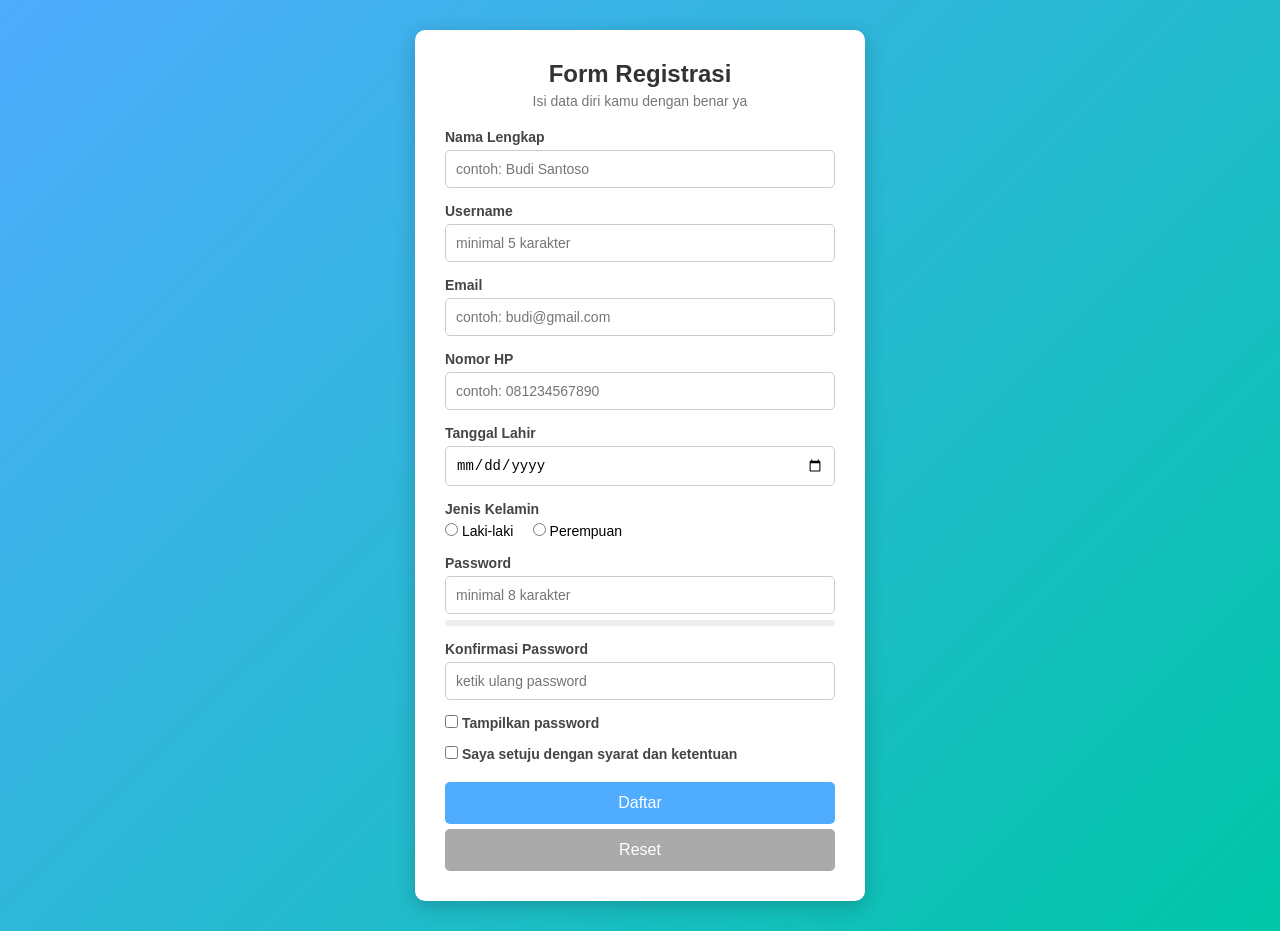
==== index.html @ fb530cf5 "Add files via upload" ====
<!DOCTYPE html>
<html lang="id">
<head>
    <meta charset="UTF-8">
    <meta name="viewport" content="width=device-width, initial-scale=1.0">
    <title>Form Registrasi</title>
    <link rel="stylesheet" href="style.css">
</head>
<body>

    <div class="kotak-form">
        <h2>Form Registrasi</h2>
        <p class="subjudul">Isi data diri kamu dengan benar ya</p>

        <form id="formDaftar" novalidate>

            <div class="grup">
                <label for="nama">Nama Lengkap</label>
                <input type="text" id="nama" placeholder="contoh: Budi Santoso">
                <small class="pesan-error" id="errorNama"></small>
            </div>

            <div class="grup">
                <label for="username">Username</label>
                <input type="text" id="username" placeholder="minimal 5 karakter">
                <small class="pesan-error" id="errorUsername"></small>
            </div>

            <div class="grup">
                <label for="email">Email</label>
                <input type="email" id="email" placeholder="contoh: budi@gmail.com">
                <small class="pesan-error" id="errorEmail"></small>
            </div>

            <div class="grup">
                <label for="noHp">Nomor HP</label>
                <input type="text" id="noHp" placeholder="contoh: 081234567890">
                <small class="pesan-error" id="errorHp"></small>
            </div>

            <div class="grup">
                <label for="tglLahir">Tanggal Lahir</label>
                <input type="date" id="tglLahir">
                <small class="pesan-error" id="errorTgl"></small>
            </div>

            <div class="grup">
                <label>Jenis Kelamin</label>
                <div class="pilihan">
                    <label><input type="radio" name="gender" value="Laki-laki"> Laki-laki</label>
                    <label><input type="radio" name="gender" value="Perempuan"> Perempuan</label>
                </div>
                <small class="pesan-error" id="errorGender"></small>
            </div>

            <div class="grup">
                <label for="password">Password</label>
                <input type="password" id="password" placeholder="minimal 8 karakter">
                <div class="bar-kekuatan"><div id="isiBar"></div></div>
                <small id="teksKekuatan"></small>
                <small class="pesan-error" id="errorPassword"></small>
            </div>

            <div class="grup">
                <label for="konfirmasi">Konfirmasi Password</label>
                <input type="password" id="konfirmasi" placeholder="ketik ulang password">
                <small class="pesan-error" id="errorKonfirmasi"></small>
            </div>

            <div class="grup">
                <label class="cek"><input type="checkbox" id="lihatPassword"> Tampilkan password</label>
            </div>

            <div class="grup">
                <label class="cek"><input type="checkbox" id="setuju"> Saya setuju dengan syarat dan ketentuan</label>
                <small class="pesan-error" id="errorSetuju"></small>
            </div>

            <button type="submit">Daftar</button>
            <button type="reset" class="tombol-reset">Reset</button>
        </form>

        <!-- hasil registrasi ditampilkan di sini kalau berhasil -->
        <div id="hasil" class="hasil"></div>
    </div>

    <script src="script.js"></script>
</body>
</html>
---- style.css ----
* {
    box-sizing: border-box;
    margin: 0;
    padding: 0;
}

body {
    font-family: Arial, sans-serif;
    background: linear-gradient(135deg, #4facfe, #00c6a7);
    min-height: 100vh;
    display: flex;
    justify-content: center;
    align-items: center;
    padding: 30px 15px;
}

.kotak-form {
    background: white;
    width: 100%;
    max-width: 450px;
    padding: 30px;
    border-radius: 10px;
    box-shadow: 0 5px 20px rgba(0, 0, 0, 0.2);
}

h2 {
    text-align: center;
    color: #333;
}

.subjudul {
    text-align: center;
    color: #777;
    font-size: 14px;
    margin: 5px 0 20px;
}

.grup {
    margin-bottom: 15px;
}

.grup > label {
    display: block;
    font-weight: bold;
    font-size: 14px;
    margin-bottom: 5px;
    color: #444;
}

input[type="text"],
input[type="email"],
input[type="password"],
input[type="date"] {
    width: 100%;
    padding: 10px;
    border: 1px solid #ccc;
    border-radius: 5px;
    font-size: 14px;
}

input:focus {
    outline: none;
    border-color: #4facfe;
}

/* warna border kalau input salah / benar */
input.salah {
    border-color: #e74c3c;
}

input.benar {
    border-color: #2ecc71;
}

.pilihan label,
.cek {
    font-weight: normal;
    font-size: 14px;
    margin-right: 15px;
    cursor: pointer;
}

.pesan-error {
    display: block;
    color: #e74c3c;
    font-size: 12px;
    margin-top: 4px;
}

.bar-kekuatan {
    height: 6px;
    background: #eee;
    border-radius: 3px;
    margin-top: 6px;
    overflow: hidden;
}

#isiBar {
    height: 100%;
    width: 0;
    transition: width 0.3s;
}

#teksKekuatan {
    font-size: 12px;
}

button {
    width: 100%;
    padding: 12px;
    background: #4facfe;
    color: white;
    border: none;
    border-radius: 5px;
    font-size: 16px;
    cursor: pointer;
    margin-top: 5px;
}

button:hover {
    background: #2b8de0;
}

.tombol-reset {
    background: #aaa;
}

.tombol-reset:hover {
    background: #888;
}

.hasil {
    display: none;
    margin-top: 20px;
    padding: 15px;
    background: #eafaf1;
    border: 1px solid #2ecc71;
    border-radius: 5px;
    font-size: 14px;
}

.hasil h3 {
    color: #27ae60;
    margin-bottom: 10px;
}

.hasil table {
    width: 100%;
}

.hasil td {
    padding: 3px 0;
}
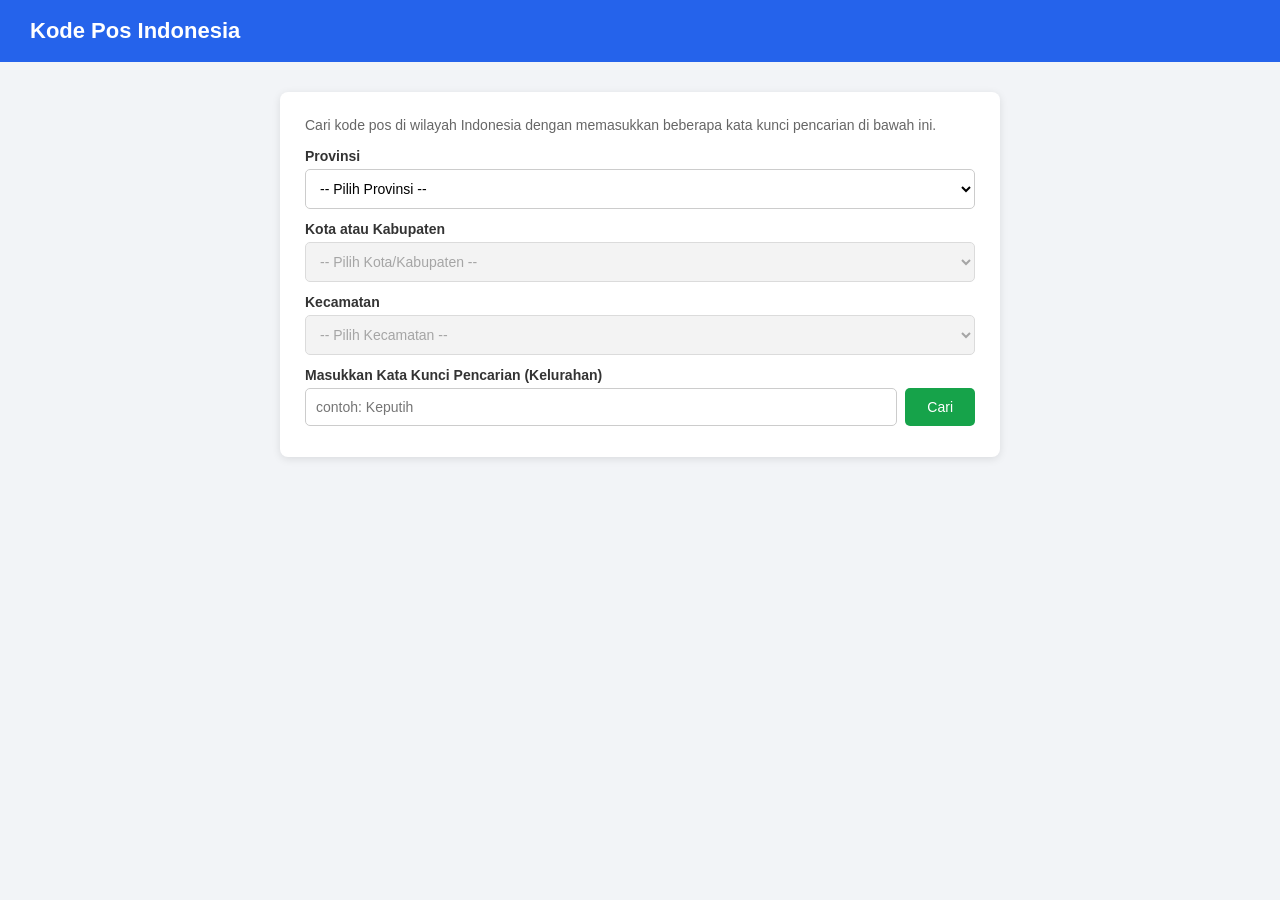
==== commit b8cbac8e: "Add files via upload" ====
--- a/index.html
+++ b/index.html
@@ -3,87 +3,52 @@
 <head>
     <meta charset="UTF-8">
     <meta name="viewport" content="width=device-width, initial-scale=1.0">
-    <title>Form Registrasi</title>
+    <title>Kode Pos Indonesia</title>
     <link rel="stylesheet" href="style.css">
 </head>
 <body>
 
-    <div class="kotak-form">
-        <h2>Form Registrasi</h2>
-        <p class="subjudul">Isi data diri kamu dengan benar ya</p>
+    <header>
+        <h1>Kode Pos Indonesia</h1>
+    </header>
 
-        <form id="formDaftar" novalidate>
+    <main>
+        <div class="kotak-cari">
+            <p class="keterangan">Cari kode pos di wilayah Indonesia dengan memasukkan beberapa kata kunci pencarian di bawah ini.</p>
 
-            <div class="grup">
-                <label for="nama">Nama Lengkap</label>
-                <input type="text" id="nama" placeholder="contoh: Budi Santoso">
-                <small class="pesan-error" id="errorNama"></small>
+            <label for="pilihProvinsi">Provinsi</label>
+            <select id="pilihProvinsi">
+                <option value="">-- Pilih Provinsi --</option>
+            </select>
+
+            <label for="pilihKota">Kota atau Kabupaten</label>
+            <select id="pilihKota" disabled>
+                <option value="">-- Pilih Kota/Kabupaten --</option>
+            </select>
+
+            <label for="pilihKecamatan">Kecamatan</label>
+            <select id="pilihKecamatan" disabled>
+                <option value="">-- Pilih Kecamatan --</option>
+            </select>
+
+            <label for="kataKunci">Masukkan Kata Kunci Pencarian (Kelurahan)</label>
+            <div class="baris-cari">
+                <input type="text" id="kataKunci" placeholder="contoh: Keputih">
+                <button id="tombolCari">Cari</button>
             </div>
+            <small id="pesanError" class="pesan-error"></small>
+        </div>
 
-            <div class="grup">
-                <label for="username">Username</label>
-                <input type="text" id="username" placeholder="minimal 5 karakter">
-                <small class="pesan-error" id="errorUsername"></small>
-            </div>
+        <!-- hasil pencarian muncul di sini -->
+        <div id="bagianHasil" class="bagian-hasil">
+            <h2>Hasil Pencarian</h2>
+            <p id="ringkasanHasil" class="ringkasan"></p>
+            <div id="daftarHasil" class="daftar-hasil"></div>
+        </div>
+    </main>
 
-            <div class="grup">
-                <label for="email">Email</label>
-                <input type="email" id="email" placeholder="contoh: budi@gmail.com">
-                <small class="pesan-error" id="errorEmail"></small>
-            </div>
-
-            <div class="grup">
-                <label for="noHp">Nomor HP</label>
-                <input type="text" id="noHp" placeholder="contoh: 081234567890">
-                <small class="pesan-error" id="errorHp"></small>
-            </div>
-
-            <div class="grup">
-                <label for="tglLahir">Tanggal Lahir</label>
-                <input type="date" id="tglLahir">
-                <small class="pesan-error" id="errorTgl"></small>
-            </div>
-
-            <div class="grup">
-                <label>Jenis Kelamin</label>
-                <div class="pilihan">
-                    <label><input type="radio" name="gender" value="Laki-laki"> Laki-laki</label>
-                    <label><input type="radio" name="gender" value="Perempuan"> Perempuan</label>
-                </div>
-                <small class="pesan-error" id="errorGender"></small>
-            </div>
-
-            <div class="grup">
-                <label for="password">Password</label>
-                <input type="password" id="password" placeholder="minimal 8 karakter">
-                <div class="bar-kekuatan"><div id="isiBar"></div></div>
-                <small id="teksKekuatan"></small>
-                <small class="pesan-error" id="errorPassword"></small>
-            </div>
-
-            <div class="grup">
-                <label for="konfirmasi">Konfirmasi Password</label>
-                <input type="password" id="konfirmasi" placeholder="ketik ulang password">
-                <small class="pesan-error" id="errorKonfirmasi"></small>
-            </div>
-
-            <div class="grup">
-                <label class="cek"><input type="checkbox" id="lihatPassword"> Tampilkan password</label>
-            </div>
-
-            <div class="grup">
-                <label class="cek"><input type="checkbox" id="setuju"> Saya setuju dengan syarat dan ketentuan</label>
-                <small class="pesan-error" id="errorSetuju"></small>
-            </div>
-
-            <button type="submit">Daftar</button>
-            <button type="reset" class="tombol-reset">Reset</button>
-        </form>
-
-        <!-- hasil registrasi ditampilkan di sini kalau berhasil -->
-        <div id="hasil" class="hasil"></div>
-    </div>
-
+    <!-- data.js harus dipanggil duluan sebelum script.js -->
+    <script src="data.js"></script>
     <script src="script.js"></script>
 </body>
 </html>
--- a/style.css
+++ b/style.css
@@ -6,148 +6,143 @@
 
 body {
     font-family: Arial, sans-serif;
-    background: linear-gradient(135deg, #4facfe, #00c6a7);
-    min-height: 100vh;
-    display: flex;
-    justify-content: center;
-    align-items: center;
-    padding: 30px 15px;
-}
-
-.kotak-form {
-    background: white;
-    width: 100%;
-    max-width: 450px;
-    padding: 30px;
-    border-radius: 10px;
-    box-shadow: 0 5px 20px rgba(0, 0, 0, 0.2);
-}
-
-h2 {
-    text-align: center;
+    background: #f2f4f7;
     color: #333;
 }
 
-.subjudul {
-    text-align: center;
-    color: #777;
-    font-size: 14px;
-    margin: 5px 0 20px;
+header {
+    background: #2563eb;
+    color: white;
+    padding: 18px 30px;
 }
 
-.grup {
+header h1 {
+    font-size: 22px;
+}
+
+main {
+    max-width: 750px;
+    margin: 30px auto;
+    padding: 0 15px;
+}
+
+.kotak-cari {
+    background: white;
+    padding: 25px;
+    border-radius: 8px;
+    box-shadow: 0 2px 8px rgba(0, 0, 0, 0.1);
+}
+
+.keterangan {
+    font-size: 14px;
+    color: #666;
     margin-bottom: 15px;
 }
 
-.grup > label {
+label {
     display: block;
     font-weight: bold;
     font-size: 14px;
-    margin-bottom: 5px;
-    color: #444;
+    margin: 12px 0 5px;
 }
 
-input[type="text"],
-input[type="email"],
-input[type="password"],
-input[type="date"] {
+select,
+input[type="text"] {
     width: 100%;
     padding: 10px;
     border: 1px solid #ccc;
     border-radius: 5px;
     font-size: 14px;
+    background: white;
 }
 
-input:focus {
-    outline: none;
-    border-color: #4facfe;
+select:disabled {
+    background: #eee;
+    cursor: not-allowed;
 }
 
-/* warna border kalau input salah / benar */
-input.salah {
-    border-color: #e74c3c;
+.baris-cari {
+    display: flex;
+    gap: 8px;
 }
 
-input.benar {
-    border-color: #2ecc71;
+.baris-cari input {
+    flex: 1;
 }
 
-.pilihan label,
-.cek {
-    font-weight: normal;
+button {
+    padding: 10px 22px;
+    background: #16a34a;
+    color: white;
+    border: none;
+    border-radius: 5px;
     font-size: 14px;
-    margin-right: 15px;
     cursor: pointer;
+}
+
+button:hover {
+    background: #12833c;
 }
 
 .pesan-error {
     display: block;
-    color: #e74c3c;
-    font-size: 12px;
-    margin-top: 4px;
+    color: #dc2626;
+    font-size: 13px;
+    margin-top: 6px;
 }
 
-.bar-kekuatan {
-    height: 6px;
-    background: #eee;
-    border-radius: 3px;
-    margin-top: 6px;
-    overflow: hidden;
+.bagian-hasil {
+    display: none;
+    margin-top: 25px;
 }
 
-#isiBar {
-    height: 100%;
-    width: 0;
-    transition: width 0.3s;
+.bagian-hasil h2 {
+    font-size: 20px;
+    margin-bottom: 5px;
 }
 
-#teksKekuatan {
-    font-size: 12px;
+.ringkasan {
+    font-size: 14px;
+    color: #666;
+    margin-bottom: 15px;
 }
 
-button {
-    width: 100%;
-    padding: 12px;
-    background: #4facfe;
-    color: white;
-    border: none;
-    border-radius: 5px;
-    font-size: 16px;
-    cursor: pointer;
-    margin-top: 5px;
+.daftar-hasil {
+    display: grid;
+    grid-template-columns: repeat(auto-fill, minmax(220px, 1fr));
+    gap: 15px;
 }
 
-button:hover {
-    background: #2b8de0;
+.kartu {
+    background: white;
+    border-radius: 8px;
+    overflow: hidden;
+    box-shadow: 0 2px 8px rgba(0, 0, 0, 0.1);
 }
 
-.tombol-reset {
-    background: #aaa;
+.kartu-judul {
+    background: #16a34a;
+    color: white;
+    padding: 10px 14px;
+    font-weight: bold;
 }
 
-.tombol-reset:hover {
-    background: #888;
+.kartu-isi {
+    padding: 12px 14px;
+    font-size: 14px;
+    line-height: 1.5;
 }
 
-.hasil {
-    display: none;
-    margin-top: 20px;
-    padding: 15px;
-    background: #eafaf1;
-    border: 1px solid #2ecc71;
-    border-radius: 5px;
-    font-size: 14px;
+.kode {
+    font-size: 22px;
+    font-weight: bold;
+    color: #2563eb;
 }
 
-.hasil h3 {
-    color: #27ae60;
-    margin-bottom: 10px;
-}
-
-.hasil table {
-    width: 100%;
-}
-
-.hasil td {
-    padding: 3px 0;
+.kosong {
+    background: white;
+    padding: 20px;
+    border-radius: 8px;
+    text-align: center;
+    color: #888;
 }
